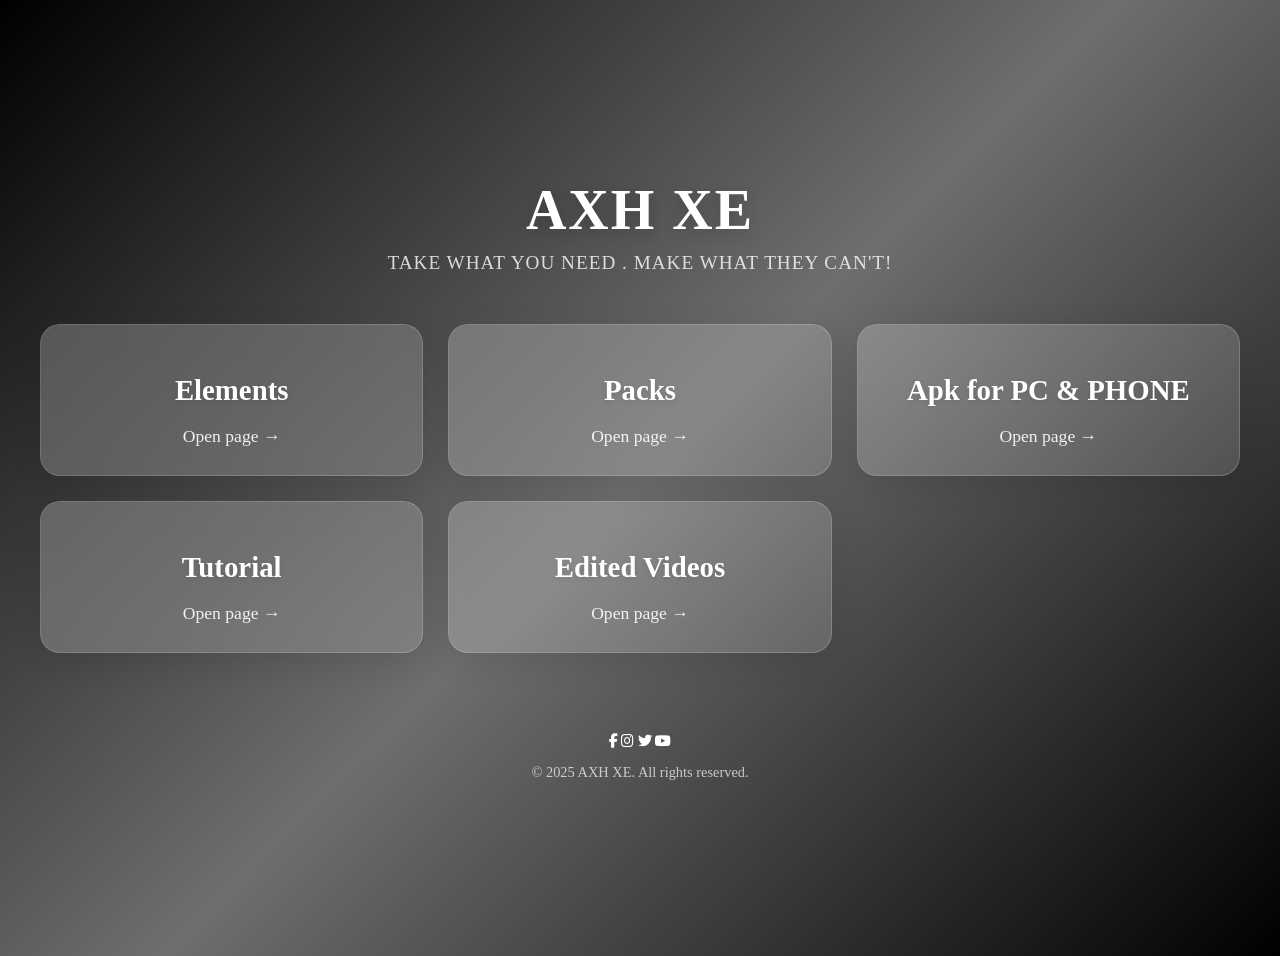
==== index.html @ cfb15074 "Update index.html" ====
<!DOCTYPE html>
<html lang="en">
<head>
    <meta charset="UTF-8">
    <meta name="viewport" content="width=device-width, initial-scale=1.0">
    <title>AXH XE</title>
    <link rel="stylesheet" href="./style.css">
</head>
<body>
    <div class="container">
        <header>
            <h1>AXH XE</h1>
            <div class="subtitle">TAKE WHAT YOU NEED . MAKE WHAT THEY CAN'T!</div>
        </header>
        
        <div class="content-grid">

            <!-- Elements -->
            <a href="elements.html" class="glass-card card-link">
                <h2 class="card-title">Elements</h2>
                <div class="card-content">Open page →</div>
            </a>

            <!-- Packs -->
            <a href="packs.html" class="glass-card card-link">
                <h2 class="card-title">Packs</h2>
                <div class="card-content">Open page →</div>
            </a>

            <!-- APK for PC & Phone -->
            <a href="apk.html" class="glass-card card-link">
                <h2 class="card-title">Apk for PC & PHONE</h2>
                <div class="card-content">Open page →</div>
            </a>

            <!-- Tutorial -->
            <a href="tutorial.html" class="glass-card card-link">
                <h2 class="card-title">Tutorial</h2>
                <div class="card-content">Open page →</div>
            </a>

            <!-- Edited Videos -->
            <a href="videos.html" class="glass-card card-link">
                <h2 class="card-title">Edited Videos</h2>
                <div class="card-content">Open page →</div>
            </a>

        </div>
        
        <footer>
            <div class="socials">

                <a href="https://facebook.com" class="social" target="_blank" aria-label="Facebook">
                    <i class="fab fa-facebook-f"></i>
                </a>

                <a href="https://instagram.com" class="social" target="_blank" aria-label="Instagram">
                    <i class="fab fa-instagram"></i>
                </a>

                <a href="https://twitter.com" class="social" target="_blank" aria-label="Twitter">
                    <i class="fab fa-twitter"></i>
                </a>

                <a href="https://youtube.com" class="social" target="_blank" aria-label="YouTube">
                    <i class="fab fa-youtube"></i>
                </a>

            </div>

            <p>© 2025 AXH XE. All rights reserved.</p>
        </footer>
    </div>

    <!-- Font Awesome Icons -->
    <link rel="stylesheet" 
    href="https://cdnjs.cloudflare.com/ajax/libs/font-awesome/6.5.0/css/all.min.css">
</body>
</html>
---- style.css ----
body {
    min-height: 100vh;
    background: linear-gradient(135deg, #000000, #6e6e6e, #000000);
    display: flex;
    justify-content: center;
    align-items: center;
    padding: 20px;
    position: relative;
    overflow-x: hidden;
}

.container {
    width: 100%;
    max-width: 1200px;
    display: flex;
    flex-direction: column;
    gap: 30px;
}

header {
    text-align: center;
    margin-bottom: 20px;
}

h1 {
    font-size: 3.5rem;
    color: white;
    text-shadow: 0 4px 15px rgba(0, 0, 0, 0.2);
    letter-spacing: 2px;
    margin-bottom: 10px;
}

.subtitle {
    color: rgba(255, 255, 255, 0.8);
    font-size: 1.2rem;
    letter-spacing: 1px;
}

.content-grid {
    display: grid;
    grid-template-columns: repeat(auto-fit, minmax(300px, 1fr));
    gap: 25px;
}

.glass-card {
    background: rgba(255, 255, 255, 0.15);
    backdrop-filter: blur(15px);
    border-radius: 20px;
    padding: 25px;
    box-shadow: 0 8px 32px rgba(0, 0, 0, 0.1);
    border: 1px solid rgba(255, 255, 255, 0.2);
    transition: transform 0.3s ease, box-shadow 0.3s ease;
    position: relative;
    overflow: hidden;
}

.glass-card::before {
    content: '';
    position: absolute;
    top: 0;
    left: 0;
    width: 100%;
    height: 100%;
    background: linear-gradient(135deg, rgba(255, 255, 255, 0.1) 0%, rgba(255, 255, 255, 0) 100%);
    z-index: -1;
}

.glass-card:hover {
    transform: translateY(-10px);
    box-shadow: 0 15px 35px rgba(0, 0, 0, 0.2);
}

.card-title {
    font-size: 1.8rem;
    color: white;
    margin-bottom: 15px;
    text-align: center;
    font-weight: 600;
    text-shadow: 0 2px 5px rgba(0, 0, 0, 0.1);
}

.card-content {
    color: rgba(255, 255, 255, 0.9);
    font-size: 1.1rem;
    line-height: 1.6;
    text-align: center;
}

.card-list {
    list-style-type: none;
    padding: 0;
}

.card-list li {
    padding: 12px 0;
    border-bottom: 1px solid rgba(255, 255, 255, 0.1);
    color: rgba(255, 255, 255, 0.9);
    font-size: 1.1rem;
    text-align: center;
    transition: all 0.3s ease;
}

.card-list li:last-child {
    border-bottom: none;
}

.card-list li:hover {
    color: white;
    transform: translateX(5px);
}

footer {
    text-align: center;
    margin-top: 30px;
    color: rgba(255, 255, 255, 0.7);
    font-size: 0.9rem;
    padding: 20px;
}
a {
    text-decoration: none;      /* removes underline */
    color: white;               /* make link text white */
}

a:hover {
    text-decoration: none;      /* still no underline on hover */
    color: #e6e6e6;             /* optional hover color */
}

/* ------------------------------ */
/* ⭐ NEW ADDED CODE — SOCIAL ICONS */
/* ------------------------------ */

.social-icons {
    display: flex;
    justify-content: center;
    gap: 18px;
    margin-bottom: 15px;
    margin-top: 10px;
}

.social-icons a {
    width: 42px;
    height: 42px;
    display: flex;
    justify-content: center;
    align-items: center;
    background: rgba(255,255,255,0.15);
    backdrop-filter: blur(10px);
    border-radius: 50%;
    font-size: 20px;
    color: white;
    border: 1px solid rgba(255,255,255,0.2);
    transition: 0.3s ease;
}

.social-icons a:hover {
    transform: translateY(-5px);
    box-shadow: 0px 8px 20px rgba(255,255,255,0.3);
    background: rgba(255,255,255,0.3);
    color: black;
}

/* -------------------------------- */
/* Responsive */
@media (max-width: 768px) {
    h1 {
        font-size: 2.5rem;
    }

    .content-grid {
        grid-template-columns: 1fr;
    }
}
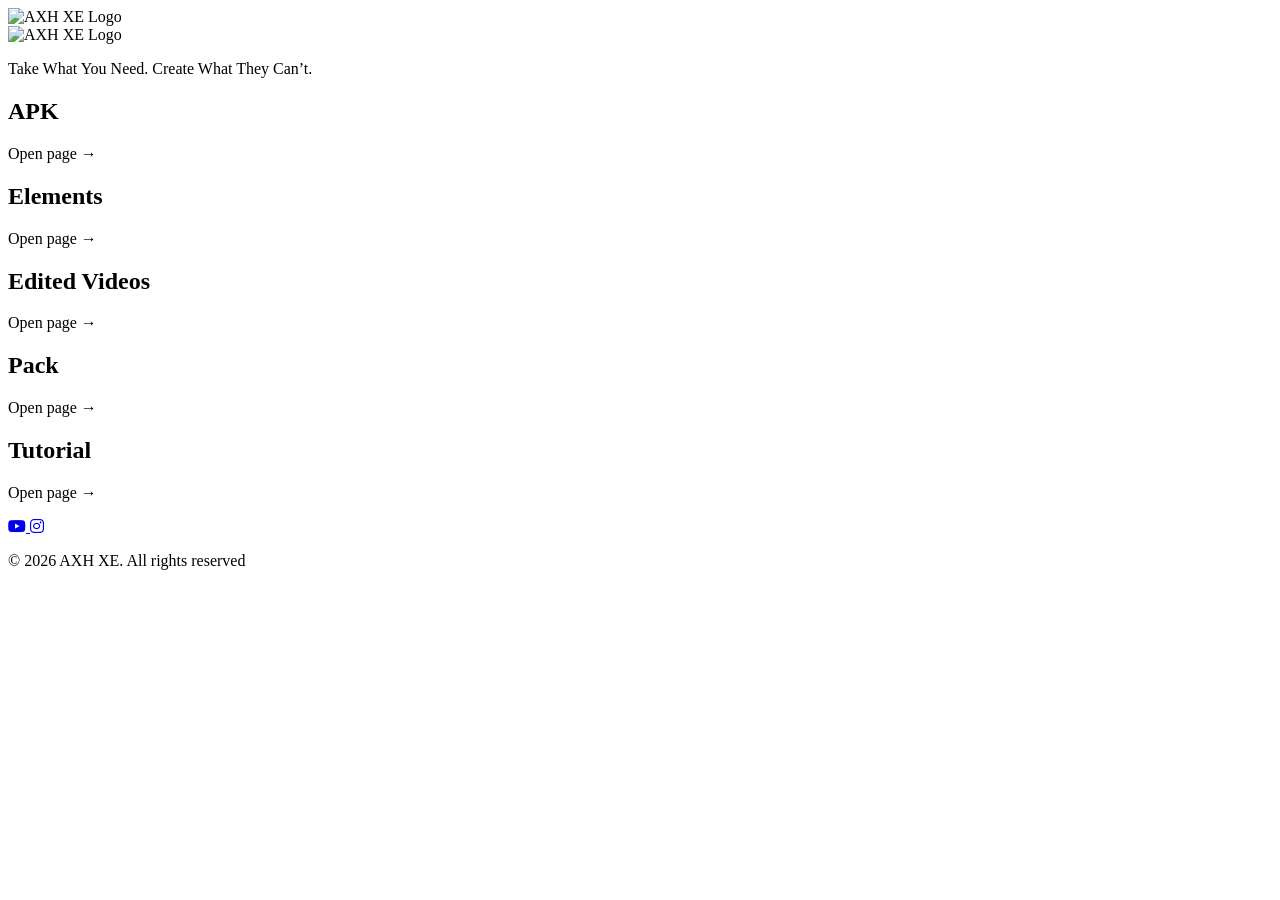
==== commit 05c8de57: "Update index.html" ====
--- a/index.html
+++ b/index.html
@@ -1,80 +1,83 @@
-
 <!DOCTYPE html>
 <html lang="en">
 <head>
     <meta charset="UTF-8">
-    <meta name="viewport" content="width=device-width, initial-scale=1.0">
     <title>AXH XE</title>
-    <link rel="stylesheet" href="./style.css">
+    <link rel="stylesheet" href="assets/style.css">
+
+    <!-- Font Awesome CDN -->
+    <link rel="stylesheet"
+    href="https://cdnjs.cloudflare.com/ajax/libs/font-awesome/6.5.0/css/all.min.css">
 </head>
 <body>
-    <div class="container">
+
+    <!-- Loader Overlay -->
+    <div class="loader">
+        <div class="loader-content">
+            <img src="logo.png" alt="AXH XE Logo" class="loader-logo">
+            <div class="loading-bar-container">
+                <div class="loading-bar"></div>
+            </div>
+        </div>
+    </div>
+
+    <!-- Main Content -->
+    <main class="main-content">
         <header>
-            <h1>AXH XE</h1>
-            <div class="subtitle">TAKE WHAT YOU NEED . MAKE WHAT THEY CAN'T!</div>
+            <img src="logo.png" alt="AXH XE Logo" class="logo">
+            <p class="tagline">Take What You Need. Create What They Can’t.</p>
         </header>
-        
-        <div class="content-grid">
 
-            <!-- Elements -->
-            <a href="elements.html" class="glass-card card-link">
-                <h2 class="card-title">Elements</h2>
-                <div class="card-content">Open page →</div>
-            </a>
+        <section class="cards">
+            <div class="card" onclick="location.href='apk.html';">
+                <h2>APK</h2>
+                <p>Open page →</p>
+            </div>
 
-            <!-- Packs -->
-            <a href="packs.html" class="glass-card card-link">
-                <h2 class="card-title">Packs</h2>
-                <div class="card-content">Open page →</div>
-            </a>
+            <div class="card" onclick="location.href='elements.html';">
+                <h2>Elements</h2>
+                <p>Open page →</p>
+            </div>
 
-            <!-- APK for PC & Phone -->
-            <a href="apk.html" class="glass-card card-link">
-                <h2 class="card-title">Apk for PC & PHONE</h2>
-                <div class="card-content">Open page →</div>
-            </a>
+            <div class="card" onclick="location.href='edited-videos.html';">
+                <h2>Edited Videos</h2>
+                <p>Open page →</p>
+            </div>
 
-            <!-- Tutorial -->
-            <a href="tutorial.html" class="glass-card card-link">
-                <h2 class="card-title">Tutorial</h2>
-                <div class="card-content">Open page →</div>
-            </a>
+            <div class="card" onclick="location.href='pack.html';">
+                <h2>Pack</h2>
+                <p>Open page →</p>
+            </div>
 
-            <!-- Edited Videos -->
-            <a href="videos.html" class="glass-card card-link">
-                <h2 class="card-title">Edited Videos</h2>
-                <div class="card-content">Open page →</div>
-            </a>
+            <div class="card" onclick="location.href='tutorial.html';">
+                <h2>Tutorial</h2>
+                <p>Open page →</p>
+            </div>
+        </section>
 
-        </div>
-        
         <footer>
             <div class="socials">
+                <a href="https://www.youtube.com/@axh.xe-yt" target="_blank">
+                    <i class="fa-brands fa-youtube"></i>
+                </a>
+                <a href="https://www.instagram.com/axh_xe" target="_blank">
+                    <i class="fa-brands fa-instagram"></i>
+                </a>
+            </div>
+            <p>© 2026 AXH XE. All rights reserved</p>
+        </footer>
+    </main>
 
-                <a href="https://facebook.com" class="social" target="_blank" aria-label="Facebook">
-                    <i class="fab fa-facebook-f"></i>
-                </a>
+    <script>
+        window.addEventListener('load', function() {
+            setTimeout(function() {
+                const loader = document.querySelector('.loader');
+                if (loader) {
+                    loader.style.display = 'none';
+                }
+            }, 2500);
+        });
+    </script>
 
-                <a href="https://instagram.com" class="social" target="_blank" aria-label="Instagram">
-                    <i class="fab fa-instagram"></i>
-                </a>
-
-                <a href="https://twitter.com" class="social" target="_blank" aria-label="Twitter">
-                    <i class="fab fa-twitter"></i>
-                </a>
-
-                <a href="https://youtube.com" class="social" target="_blank" aria-label="YouTube">
-                    <i class="fab fa-youtube"></i>
-                </a>
-
-            </div>
-
-            <p>© 2025 AXH XE. All rights reserved.</p>
-        </footer>
-    </div>
-
-    <!-- Font Awesome Icons -->
-    <link rel="stylesheet" 
-    href="https://cdnjs.cloudflare.com/ajax/libs/font-awesome/6.5.0/css/all.min.css">
 </body>
 </html>
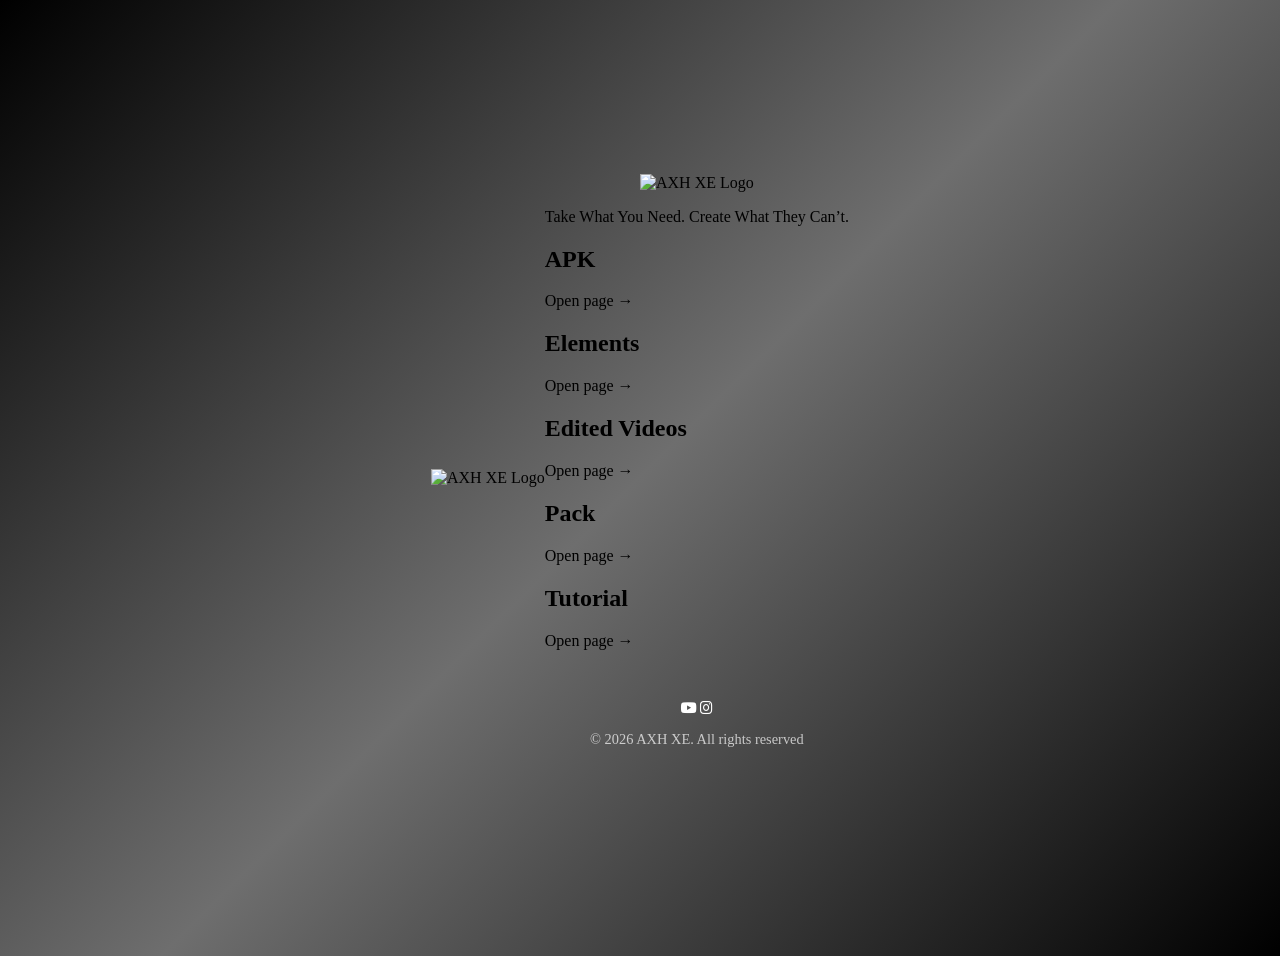
==== commit ea1eaa14: "Update index.html" ====
--- a/index.html
+++ b/index.html
@@ -3,7 +3,7 @@
 <head>
     <meta charset="UTF-8">
     <title>AXH XE</title>
-    <link rel="stylesheet" href="assets/style.css">
+    <link rel="stylesheet" href="./style.css">
 
     <!-- Font Awesome CDN -->
     <link rel="stylesheet"
--- a/style.css
+++ b/style.css
@@ -0,0 +1,174 @@
+
+body {
+    min-height: 100vh;
+    background: linear-gradient(135deg, #000000, #6e6e6e, #000000);
+    display: flex;
+    justify-content: center;
+    align-items: center;
+    padding: 20px;
+    position: relative;
+    overflow-x: hidden;
+}
+
+.container {
+    width: 100%;
+    max-width: 1200px;
+    display: flex;
+    flex-direction: column;
+    gap: 30px;
+}
+
+header {
+    text-align: center;
+    margin-bottom: 20px;
+}
+
+h1 {
+    font-size: 3.5rem;
+    color: white;
+    text-shadow: 0 4px 15px rgba(0, 0, 0, 0.2);
+    letter-spacing: 2px;
+    margin-bottom: 10px;
+}
+
+.subtitle {
+    color: rgba(255, 255, 255, 0.8);
+    font-size: 1.2rem;
+    letter-spacing: 1px;
+}
+
+.content-grid {
+    display: grid;
+    grid-template-columns: repeat(auto-fit, minmax(300px, 1fr));
+    gap: 25px;
+}
+
+.glass-card {
+    background: rgba(255, 255, 255, 0.15);
+    backdrop-filter: blur(15px);
+    border-radius: 20px;
+    padding: 25px;
+    box-shadow: 0 8px 32px rgba(0, 0, 0, 0.1);
+    border: 1px solid rgba(255, 255, 255, 0.2);
+    transition: transform 0.3s ease, box-shadow 0.3s ease;
+    position: relative;
+    overflow: hidden;
+}
+
+.glass-card::before {
+    content: '';
+    position: absolute;
+    top: 0;
+    left: 0;
+    width: 100%;
+    height: 100%;
+    background: linear-gradient(135deg, rgba(255, 255, 255, 0.1) 0%, rgba(255, 255, 255, 0) 100%);
+    z-index: -1;
+}
+
+.glass-card:hover {
+    transform: translateY(-10px);
+    box-shadow: 0 15px 35px rgba(0, 0, 0, 0.2);
+}
+
+.card-title {
+    font-size: 1.8rem;
+    color: white;
+    margin-bottom: 15px;
+    text-align: center;
+    font-weight: 600;
+    text-shadow: 0 2px 5px rgba(0, 0, 0, 0.1);
+}
+
+.card-content {
+    color: rgba(255, 255, 255, 0.9);
+    font-size: 1.1rem;
+    line-height: 1.6;
+    text-align: center;
+}
+
+.card-list {
+    list-style-type: none;
+    padding: 0;
+}
+
+.card-list li {
+    padding: 12px 0;
+    border-bottom: 1px solid rgba(255, 255, 255, 0.1);
+    color: rgba(255, 255, 255, 0.9);
+    font-size: 1.1rem;
+    text-align: center;
+    transition: all 0.3s ease;
+}
+
+.card-list li:last-child {
+    border-bottom: none;
+}
+
+.card-list li:hover {
+    color: white;
+    transform: translateX(5px);
+}
+
+footer {
+    text-align: center;
+    margin-top: 30px;
+    color: rgba(255, 255, 255, 0.7);
+    font-size: 0.9rem;
+    padding: 20px;
+}
+a {
+    text-decoration: none;      /* removes underline */
+    color: white;               /* make link text white */
+}
+
+a:hover {
+    text-decoration: none;      /* still no underline on hover */
+    color: #e6e6e6;             /* optional hover color */
+}
+
+/* ------------------------------ */
+/* ⭐ NEW ADDED CODE — SOCIAL ICONS */
+/* ------------------------------ */
+
+.social-icons {
+    display: flex;
+    justify-content: center;
+    gap: 18px;
+    margin-bottom: 15px;
+    margin-top: 10px;
+}
+
+.social-icons a {
+    width: 42px;
+    height: 42px;
+    display: flex;
+    justify-content: center;
+    align-items: center;
+    background: rgba(255,255,255,0.15);
+    backdrop-filter: blur(10px);
+    border-radius: 50%;
+    font-size: 20px;
+    color: white;
+    border: 1px solid rgba(255,255,255,0.2);
+    transition: 0.3s ease;
+}
+
+.social-icons a:hover {
+    transform: translateY(-5px);
+    box-shadow: 0px 8px 20px rgba(255,255,255,0.3);
+    background: rgba(255,255,255,0.3);
+    color: black;
+}
+
+/* -------------------------------- */
+/* Responsive */
+@media (max-width: 768px) {
+    h1 {
+        font-size: 2.5rem;
+    }
+
+    .content-grid {
+        grid-template-columns: 1fr;
+    }
+}
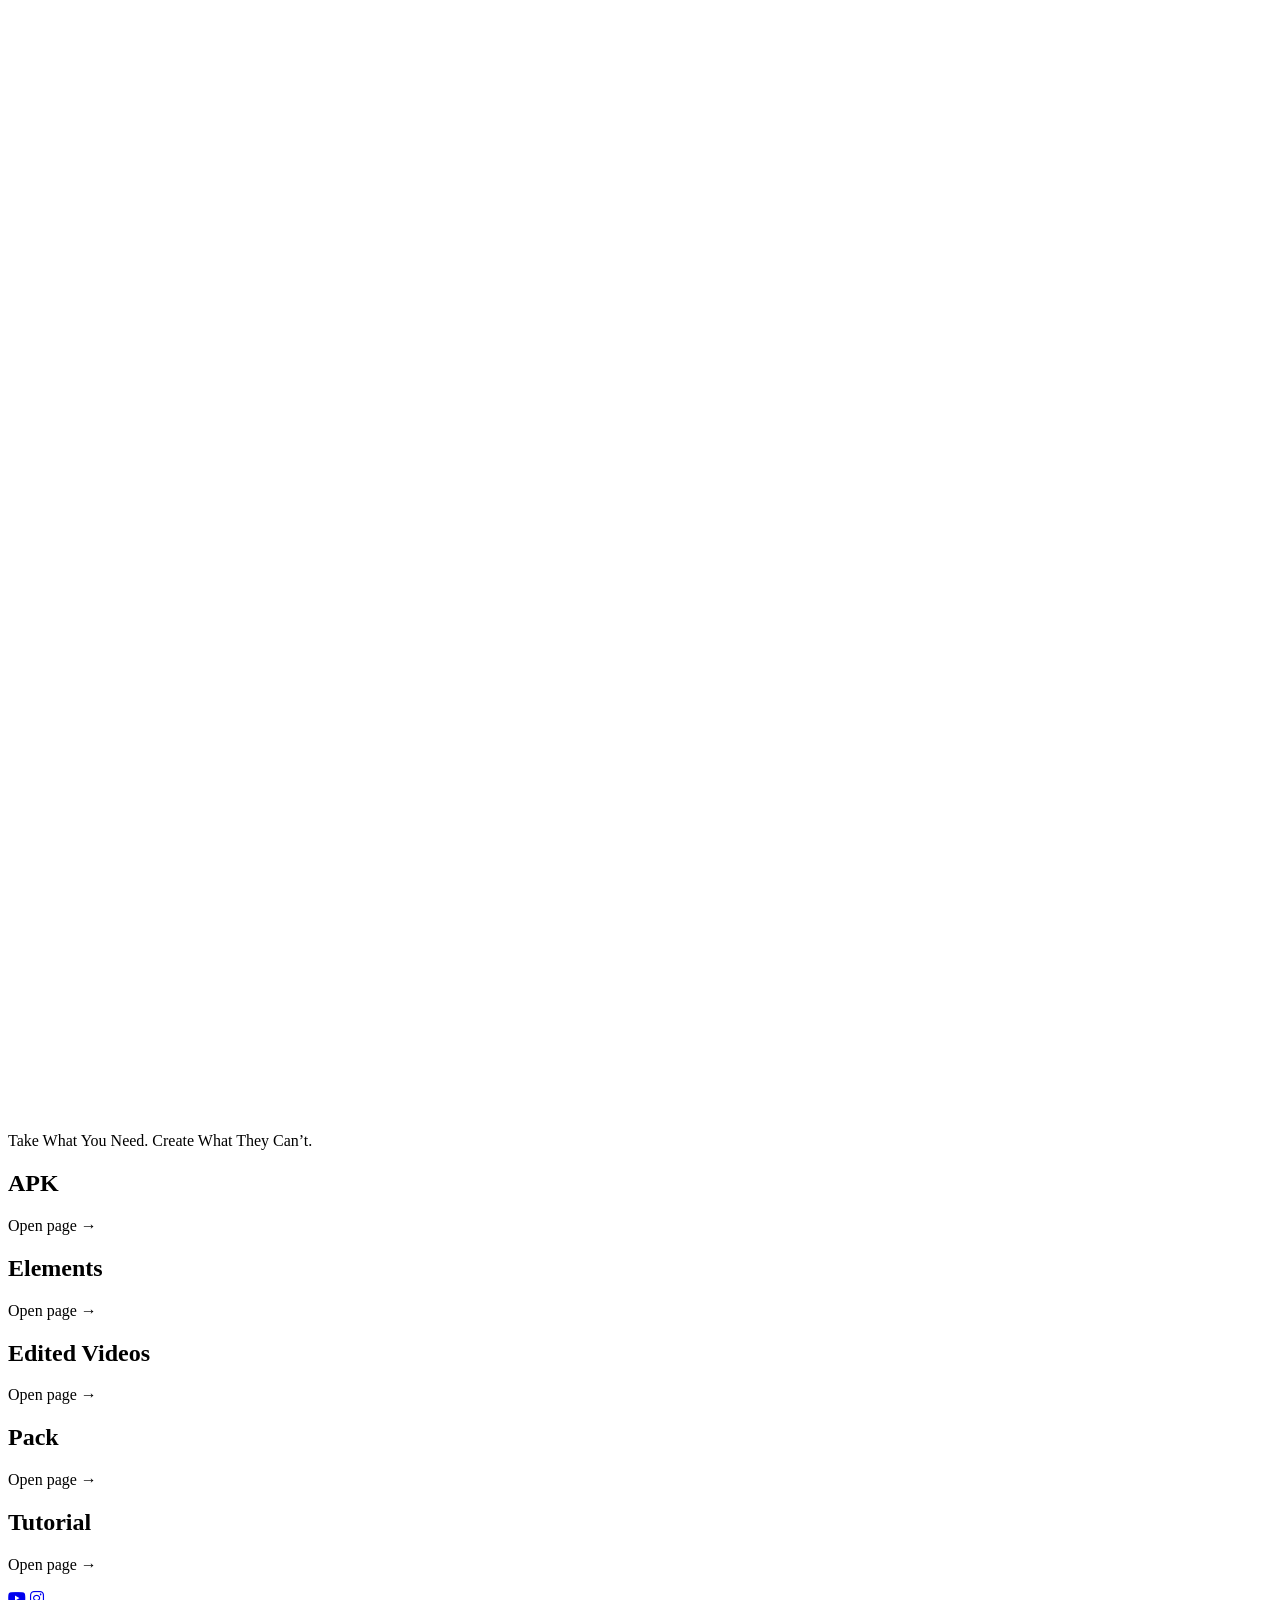
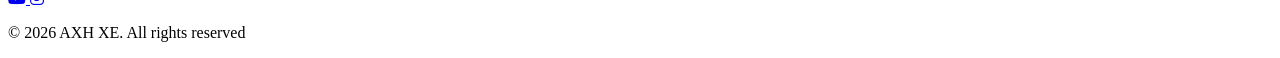
==== commit 75c95770: "Update index.html" ====
--- a/index.html
+++ b/index.html
@@ -1,9 +1,12 @@
 <!DOCTYPE html>
 <html lang="en">
 <head>
+    <meta name="viewport" content="width=device-width, initial-scale=1.0">
+<link rel="icon" href="favicon.png" type="image/png">  
+
     <meta charset="UTF-8">
     <title>AXH XE</title>
-    <link rel="stylesheet" href="./style.css">
+    <link rel="stylesheet" href="assets/style.css?v=2">
 
     <!-- Font Awesome CDN -->
     <link rel="stylesheet"
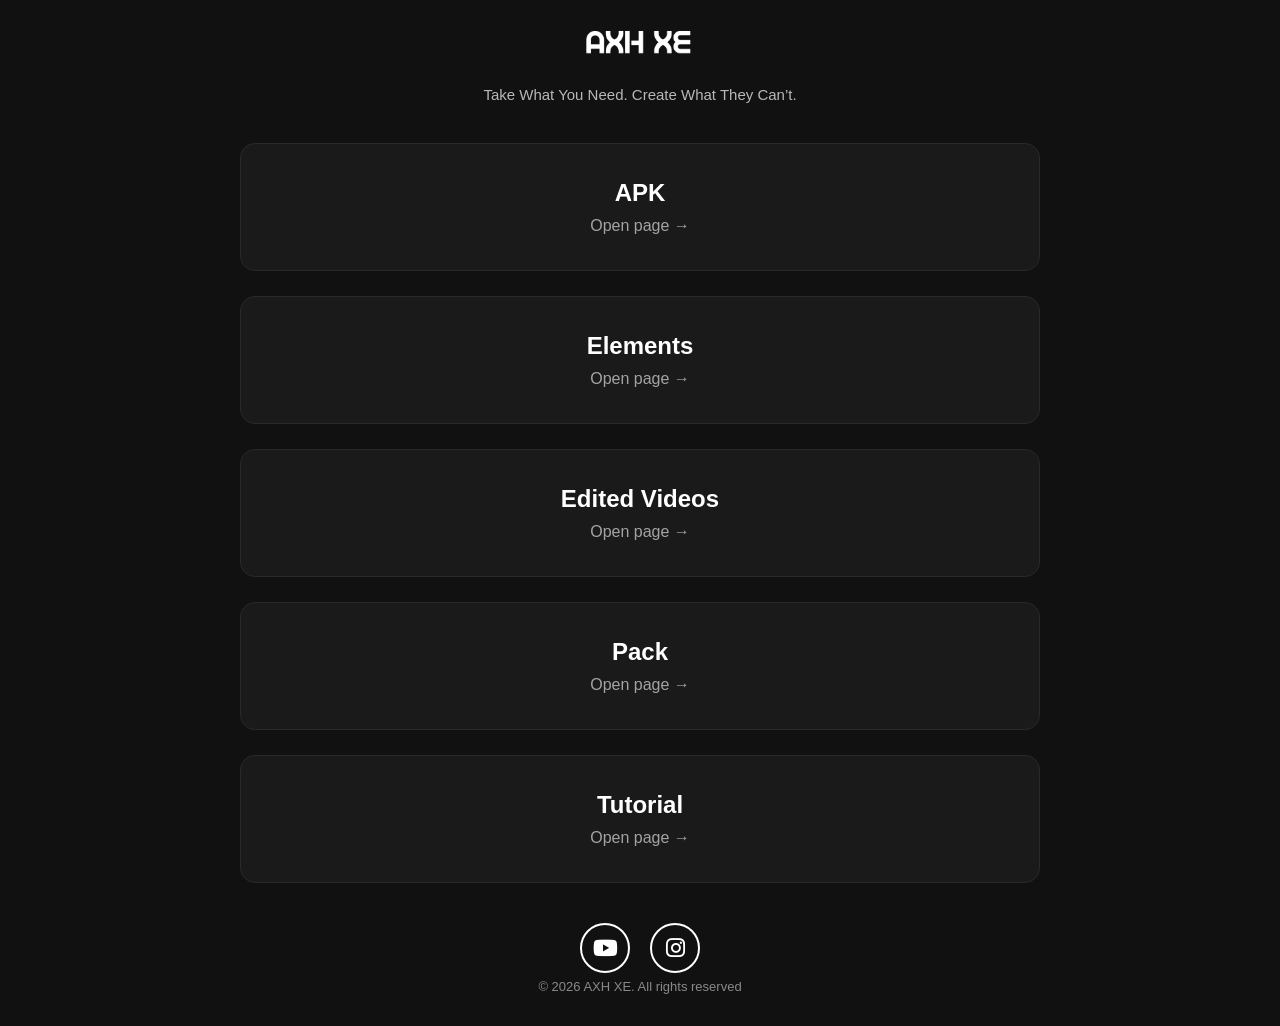
==== commit 4846687b: "Update index.html" ====
--- a/index.html
+++ b/index.html
@@ -6,7 +6,7 @@
 
     <meta charset="UTF-8">
     <title>AXH XE</title>
-    <link rel="stylesheet" href="assets/style.css?v=2">
+    <link rel="stylesheet" href="./style.css?v=2">
 
     <!-- Font Awesome CDN -->
     <link rel="stylesheet"
--- a/style.css
+++ b/style.css
@@ -0,0 +1,376 @@
+* {
+    margin: 0;
+    padding: 0;
+    box-sizing: border-box;
+    font-family: 'Poppins', sans-serif;
+}
+
+/* FORCE NO EXTRA SPACE */
+html {
+    height: 100%;
+    margin: 0;
+    padding: 0;
+    overflow-x: hidden;
+}
+
+body {
+    background: #111;
+    color: white;
+    text-align: center;
+    min-height: 100vh;
+    min-height: 100dvh; /* Modern browsers - dynamic viewport */
+    margin: 0;
+    padding: 0;
+    display: flex;
+    flex-direction: column;
+    position: relative;
+}
+
+/* Main content takes all available space */
+.main-content {
+    flex: 1 0 auto;
+    display: flex;
+    flex-direction: column;
+    width: 100%;
+    max-width: 1200px;
+    margin: 0 auto;
+    padding: 40px 20px 0 20px;
+}
+
+/* LOADER STYLES */
+.loader {
+    position: fixed;
+    top: 0;
+    left: 0;
+    width: 100%;
+    height: 100%;
+    background-color: #111;
+    display: flex;
+    justify-content: center;
+    align-items: center;
+    z-index: 9999;
+    pointer-events: none;
+    animation: fadeOut 0.8s ease 2s forwards;
+}
+
+@keyframes fadeOut {
+    to {
+        opacity: 0;
+        visibility: hidden;
+    }
+}
+
+.loader-content {
+    display: flex;
+    flex-direction: column;
+    align-items: center;
+    gap: 20px;
+}
+
+.loader-logo {
+    width: 500px;
+    height: auto;
+    animation: fadeInOut 2.5s ease forwards;
+}
+
+@keyframes fadeInOut {
+    0% { opacity: 0; }
+    20% { opacity: 1; }
+    80% { opacity: 1; }
+    100% { opacity: 0; }
+}
+
+/* Loading Bar Styles */
+.loading-bar-container {
+    width: 300px;
+    height: 3px;
+    background-color: rgba(255, 255, 255, 0.2);
+    border-radius: 10px;
+    overflow: hidden;
+}
+
+.loading-bar {
+    height: 100%;
+    width: 0%;
+    background-color: #ffffff;
+    border-radius: 10px;
+    animation: loadProgress 2s ease forwards;
+}
+
+@keyframes loadProgress {
+    0% { width: 5%; }
+    20% { width: 30%; }
+    100% { width: 100%; }
+}
+
+/* LOGO */
+.logo {
+    width: 350px;
+    margin-bottom: 15px;
+}
+
+.tagline {
+    font-size: 15px;
+    opacity: 0.7;
+    margin-bottom: 40px;
+}
+
+/* RECTANGLE CARDS */
+.cards {
+    display: grid;
+    grid-template-columns: 1fr;
+    gap: 25px;
+    max-width: 800px;
+    margin: 0 auto 30px auto;
+    width: 100%;
+}
+
+.card {
+    background: #1a1a1a;
+    padding: 35px;
+    border-radius: 15px;
+    border: 1px solid #2a2a2a;
+    cursor: pointer;
+    transition: 0.3s ease;
+    text-align: center;
+}
+
+.card:hover {
+    background: #222;
+    transform: translateY(-5px);
+}
+
+.card h2 {
+    margin-bottom: 10px;
+}
+
+.card p {
+    opacity: 0.6;
+}
+
+/* SOCIAL ICONS - FIXED SPACING */
+.socials {
+    display: flex;
+    justify-content: center;
+    align-items: center;
+    gap: 20px;
+    margin: 0;
+    padding: 0;
+}
+
+.socials a {
+    color: white;
+    font-size: 22px;
+    width: 50px;
+    height: 50px;
+    border: 2px solid white;
+    border-radius: 50%;
+    display: flex;
+    align-items: center;
+    justify-content: center;
+    text-decoration: none;
+    transition: 0.3s;
+    margin: 0;
+}
+
+.socials a:hover {
+    background: white;
+    color: rgb(0, 0, 0);
+}
+
+/* FOOTER - NO EXTRA SPACE */
+footer {
+    width: 100%;
+    margin: 0;
+    padding: 20px 0 20px 0;
+    background: #111;
+    flex-shrink: 0;
+    border: none;
+    outline: none;
+}
+
+footer p {
+    font-size: 13px;
+    opacity: 0.5;
+    margin: 10px 0 0 0;
+    padding: 0;
+    line-height: 1.4;
+}
+
+/* REMOVE ANY POSSIBLE EXTRA SPACE */
+footer::before,
+footer::after,
+.main-content::before,
+.main-content::after,
+body::before,
+body::after {
+    display: none !important;
+    content: none !important;
+}
+
+/* RESPONSIVE FIXES */
+@media (max-width: 768px) {
+    .loader-logo {
+        width: min(70%, 400px);
+    }
+    .loading-bar-container {
+        width: min(70%, 300px);
+    }
+    
+    .main-content {
+        padding: 30px 15px 0 15px;
+    }
+    
+    .logo {
+        width: min(80%, 300px);
+    }
+    
+    .tagline {
+        margin-bottom: 30px;
+        font-size: 14px;
+    }
+    
+    .cards {
+        gap: 15px;
+        margin-bottom: 20px;
+    }
+    
+    .card {
+        padding: 25px;
+    }
+    
+    footer {
+        padding: 15px 0 15px 0;
+    }
+    
+    footer p {
+        margin-top: 8px;
+        font-size: 12px;
+    }
+}
+
+@media (max-width: 480px) {
+    .loader-logo {
+        width: min(80%, 350px);
+    }
+    .loading-bar-container {
+        width: min(80%, 250px);
+    }
+    
+    .main-content {
+        padding: 25px 12px 0 12px;
+    }
+    
+    .logo {
+        width: min(70%, 250px);
+    }
+    
+    .tagline {
+        margin-bottom: 25px;
+        font-size: 13px;
+    }
+    
+    .card {
+        padding: 20px;
+    }
+    
+    .card h2 {
+        font-size: 20px;
+    }
+    
+    footer {
+        padding: 12px 0 12px 0;
+    }
+}
+
+@media (max-width: 320px) {
+    .loader-logo {
+        width: min(90%, 280px);
+    }
+    .loading-bar-container {
+        width: min(90%, 220px);
+    }
+    
+    .main-content {
+        padding: 20px 10px 0 10px;
+    }
+    
+    .logo {
+        width: min(80%, 200px);
+    }
+    
+    .card {
+        padding: 15px;
+    }
+    
+    .card h2 {
+        font-size: 18px;
+    }
+    
+    footer p {
+        font-size: 11px;
+    }
+}
+
+/* EXTRA SAFETY - REMOVE ANY WHITESPACE */
+* {
+    border: none;
+    outline: none;
+}
+
+/* FORCE BACKGROUND COLOR */
+html, body, .main-content, footer {
+    background-color: #111;
+}
+/* CENTER ENTIRE PAGE CONTENT VERTICALLY */
+body {
+    display: flex;
+    flex-direction: column;
+    min-height: 100vh;
+}
+
+.main-content {
+    flex: 1;                 /* take all space */
+    display: flex;
+    flex-direction: column;
+    justify-content: center;  /* center vertically */
+    align-items: center;      /* center horizontally */
+    width: 100%;
+    max-width: 1200px;
+    margin: 0 auto;
+    padding: 20px;
+}
+
+footer {
+    display: flex;
+    flex-direction: column;
+    align-items: center;
+    justify-content: center;
+    padding: 10px 0;
+}
+
+footer p {
+    margin: 5px 0 0 0;
+    padding: 0;
+}
+/* MAKE LOGO BIGGER ON MOBILE */
+@media (max-width: 768px) {
+    .logo {
+        width: 470%;       /* increase from current 80% max to bigger size */
+        max-width: 350px; /* optional limit */
+    }
+}
+
+@media (max-width: 480px) {
+    .logo {
+        width: 480%;       /* even bigger for small phones */
+        max-width: 360px; 
+    }
+}
+
+@media (max-width: 320px) {
+    .logo {
+        width: 490%;       /* tiny screens */
+        max-width: 300px;
+    }
+}
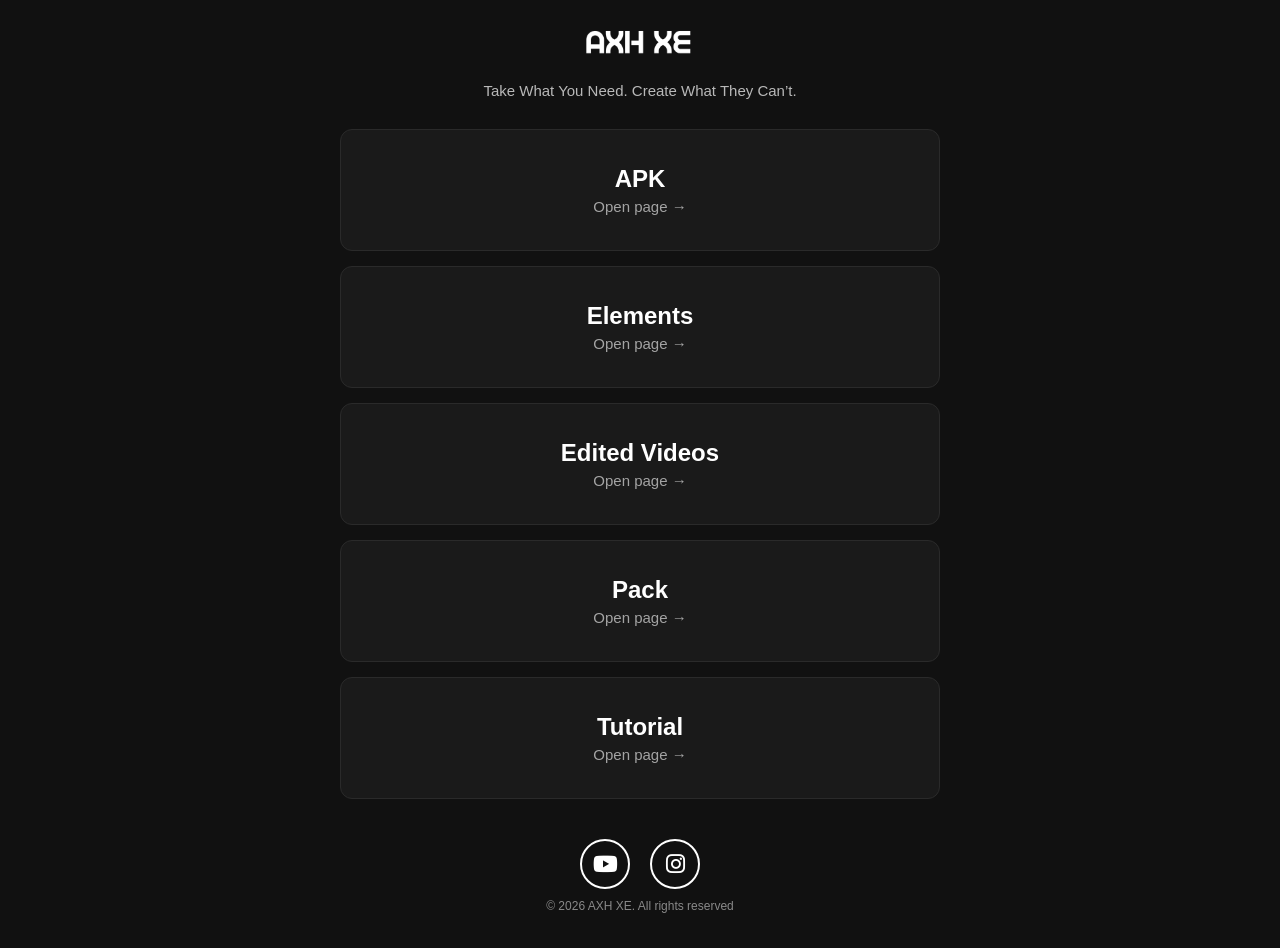
==== commit 901bfd70: "Update index.html" ====
--- a/index.html
+++ b/index.html
@@ -6,7 +6,7 @@
 
     <meta charset="UTF-8">
     <title>AXH XE</title>
-    <link rel="stylesheet" href="./style.css?v=2">
+    <link rel="stylesheet" href="./style.css">
 
     <!-- Font Awesome CDN -->
     <link rel="stylesheet"
--- a/style.css
+++ b/style.css
@@ -5,51 +5,44 @@
     font-family: 'Poppins', sans-serif;
 }
 
-/* FORCE NO EXTRA SPACE */
-html {
-    height: 100%;
-    margin: 0;
-    padding: 0;
-    overflow-x: hidden;
-}
-
-body {
+html, body {
     background: #111;
     color: white;
     text-align: center;
     min-height: 100vh;
-    min-height: 100dvh; /* Modern browsers - dynamic viewport */
-    margin: 0;
-    padding: 0;
+    overflow-x: hidden;
+    width: 100%;
+}
+
+body {
     display: flex;
     flex-direction: column;
-    position: relative;
-}
-
-/* Main content takes all available space */
+}
+
 .main-content {
-    flex: 1 0 auto;
+    flex: 1;
     display: flex;
     flex-direction: column;
+    align-items: center;
+    justify-content: center;
     width: 100%;
     max-width: 1200px;
     margin: 0 auto;
-    padding: 40px 20px 0 20px;
-}
-
-/* LOADER STYLES */
+    padding: 20px 15px;
+}
+
+/* LOADER */
 .loader {
     position: fixed;
     top: 0;
     left: 0;
     width: 100%;
     height: 100%;
-    background-color: #111;
+    background: #111;
     display: flex;
     justify-content: center;
     align-items: center;
     z-index: 9999;
-    pointer-events: none;
     animation: fadeOut 0.8s ease 2s forwards;
 }
 
@@ -65,10 +58,13 @@
     flex-direction: column;
     align-items: center;
     gap: 20px;
+    width: 90%;
+    max-width: 400px;
 }
 
 .loader-logo {
-    width: 500px;
+    width: 100%;
+    max-width: 300px;
     height: auto;
     animation: fadeInOut 2.5s ease forwards;
 }
@@ -80,11 +76,11 @@
     100% { opacity: 0; }
 }
 
-/* Loading Bar Styles */
 .loading-bar-container {
-    width: 300px;
+    width: 100%;
+    max-width: 280px;
     height: 3px;
-    background-color: rgba(255, 255, 255, 0.2);
+    background: rgba(255,255,255,0.2);
     border-radius: 10px;
     overflow: hidden;
 }
@@ -92,285 +88,133 @@
 .loading-bar {
     height: 100%;
     width: 0%;
-    background-color: #ffffff;
-    border-radius: 10px;
+    background: white;
     animation: loadProgress 2s ease forwards;
 }
 
 @keyframes loadProgress {
     0% { width: 5%; }
-    20% { width: 30%; }
     100% { width: 100%; }
 }
 
-/* LOGO */
+/* LOGO - CRITICAL FIX */
 .logo {
-    width: 350px;
-    margin-bottom: 15px;
+    width: 100%;
+    max-width: 280px;  /* Controls size on all screens */
+    height: auto;
+    margin: 0 auto 15px;
+    display: block;
 }
 
 .tagline {
-    font-size: 15px;
+    font-size: clamp(12px, 4vw, 15px);
     opacity: 0.7;
-    margin-bottom: 40px;
-}
-
-/* RECTANGLE CARDS */
+    margin-bottom: 30px;
+    padding: 0 10px;
+}
+
+/* CARDS */
 .cards {
     display: grid;
     grid-template-columns: 1fr;
-    gap: 25px;
-    max-width: 800px;
-    margin: 0 auto 30px auto;
-    width: 100%;
+    gap: 15px;
+    width: 100%;
+    max-width: 600px;
+    margin: 0 auto 25px;
 }
 
 .card {
     background: #1a1a1a;
-    padding: 35px;
-    border-radius: 15px;
+    padding: 25px 15px;
+    border-radius: 12px;
     border: 1px solid #2a2a2a;
     cursor: pointer;
-    transition: 0.3s ease;
-    text-align: center;
-}
-
-.card:hover {
-    background: #222;
-    transform: translateY(-5px);
+    transition: 0.3s;
+    width: 100%;
 }
 
 .card h2 {
-    margin-bottom: 10px;
+    font-size: clamp(18px, 5vw, 24px);
+    margin-bottom: 5px;
 }
 
 .card p {
+    font-size: clamp(13px, 3.5vw, 15px);
     opacity: 0.6;
 }
 
-/* SOCIAL ICONS - FIXED SPACING */
+/* SOCIALS */
 .socials {
     display: flex;
     justify-content: center;
-    align-items: center;
     gap: 20px;
-    margin: 0;
-    padding: 0;
+    margin: 0 0 10px;
 }
 
 .socials a {
     color: white;
-    font-size: 22px;
-    width: 50px;
-    height: 50px;
+    width: 45px;
+    height: 45px;
     border: 2px solid white;
     border-radius: 50%;
     display: flex;
     align-items: center;
     justify-content: center;
     text-decoration: none;
-    transition: 0.3s;
-    margin: 0;
-}
-
-.socials a:hover {
-    background: white;
-    color: rgb(0, 0, 0);
-}
-
-/* FOOTER - NO EXTRA SPACE */
+    font-size: 20px;
+}
+
+/* FOOTER */
 footer {
     width: 100%;
-    margin: 0;
-    padding: 20px 0 20px 0;
+    padding: 15px 0;
     background: #111;
-    flex-shrink: 0;
-    border: none;
-    outline: none;
 }
 
 footer p {
-    font-size: 13px;
+    font-size: 12px;
     opacity: 0.5;
-    margin: 10px 0 0 0;
-    padding: 0;
-    line-height: 1.4;
-}
-
-/* REMOVE ANY POSSIBLE EXTRA SPACE */
-footer::before,
-footer::after,
-.main-content::before,
-.main-content::after,
-body::before,
-body::after {
-    display: none !important;
-    content: none !important;
-}
-
-/* RESPONSIVE FIXES */
-@media (max-width: 768px) {
-    .loader-logo {
-        width: min(70%, 400px);
-    }
-    .loading-bar-container {
-        width: min(70%, 300px);
-    }
-    
-    .main-content {
-        padding: 30px 15px 0 15px;
-    }
-    
+}
+
+/* SIMPLE MEDIA QUERIES - JUST TO ADJUST SIZES */
+@media (min-width: 768px) {
     .logo {
-        width: min(80%, 300px);
-    }
-    
-    .tagline {
-        margin-bottom: 30px;
-        font-size: 14px;
-    }
-    
-    .cards {
-        gap: 15px;
-        margin-bottom: 20px;
+        max-width: 350px;
     }
     
     .card {
-        padding: 25px;
-    }
-    
-    footer {
-        padding: 15px 0 15px 0;
-    }
-    
-    footer p {
-        margin-top: 8px;
-        font-size: 12px;
+        padding: 35px;
+    }
+    
+    .socials a {
+        width: 50px;
+        height: 50px;
+        font-size: 22px;
     }
 }
 
 @media (max-width: 480px) {
-    .loader-logo {
-        width: min(80%, 350px);
-    }
-    .loading-bar-container {
-        width: min(80%, 250px);
-    }
-    
-    .main-content {
-        padding: 25px 12px 0 12px;
-    }
-    
     .logo {
-        width: min(70%, 250px);
-    }
-    
-    .tagline {
-        margin-bottom: 25px;
-        font-size: 13px;
+        max-width: 220px;
     }
     
     .card {
-        padding: 20px;
-    }
-    
-    .card h2 {
-        font-size: 20px;
-    }
-    
-    footer {
-        padding: 12px 0 12px 0;
-    }
-}
-
-@media (max-width: 320px) {
-    .loader-logo {
-        width: min(90%, 280px);
-    }
-    .loading-bar-container {
-        width: min(90%, 220px);
-    }
-    
-    .main-content {
-        padding: 20px 10px 0 10px;
-    }
-    
+        padding: 20px 12px;
+    }
+    
+    .socials a {
+        width: 40px;
+        height: 40px;
+        font-size: 18px;
+    }
+}
+
+@media (max-width: 360px) {
     .logo {
-        width: min(80%, 200px);
-    }
-    
-    .card {
-        padding: 15px;
+        max-width: 180px;
     }
     
     .card h2 {
         font-size: 18px;
     }
-    
-    footer p {
-        font-size: 11px;
-    }
-}
-
-/* EXTRA SAFETY - REMOVE ANY WHITESPACE */
-* {
-    border: none;
-    outline: none;
-}
-
-/* FORCE BACKGROUND COLOR */
-html, body, .main-content, footer {
-    background-color: #111;
-}
-/* CENTER ENTIRE PAGE CONTENT VERTICALLY */
-body {
-    display: flex;
-    flex-direction: column;
-    min-height: 100vh;
-}
-
-.main-content {
-    flex: 1;                 /* take all space */
-    display: flex;
-    flex-direction: column;
-    justify-content: center;  /* center vertically */
-    align-items: center;      /* center horizontally */
-    width: 100%;
-    max-width: 1200px;
-    margin: 0 auto;
-    padding: 20px;
-}
-
-footer {
-    display: flex;
-    flex-direction: column;
-    align-items: center;
-    justify-content: center;
-    padding: 10px 0;
-}
-
-footer p {
-    margin: 5px 0 0 0;
-    padding: 0;
-}
-/* MAKE LOGO BIGGER ON MOBILE */
-@media (max-width: 768px) {
-    .logo {
-        width: 470%;       /* increase from current 80% max to bigger size */
-        max-width: 350px; /* optional limit */
-    }
-}
-
-@media (max-width: 480px) {
-    .logo {
-        width: 480%;       /* even bigger for small phones */
-        max-width: 360px; 
-    }
-}
-
-@media (max-width: 320px) {
-    .logo {
-        width: 490%;       /* tiny screens */
-        max-width: 300px;
-    }
-}
+}
